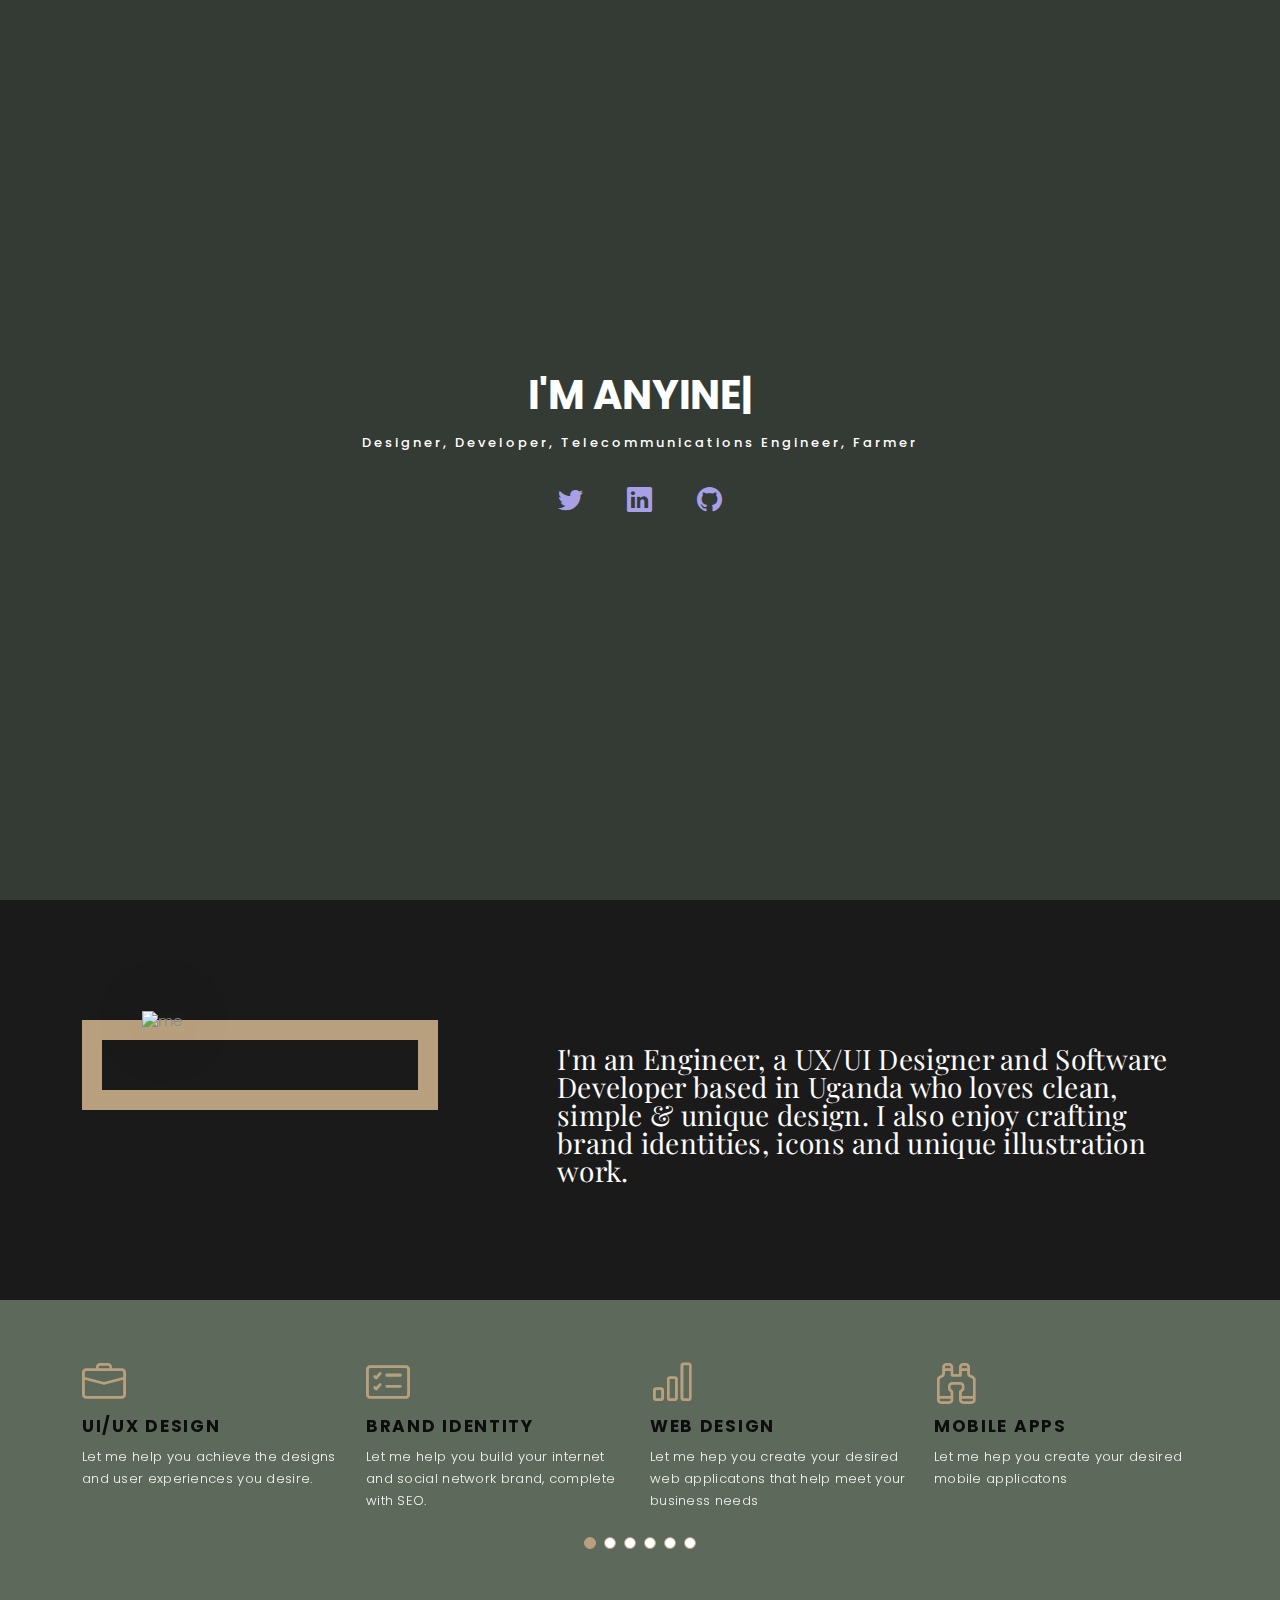
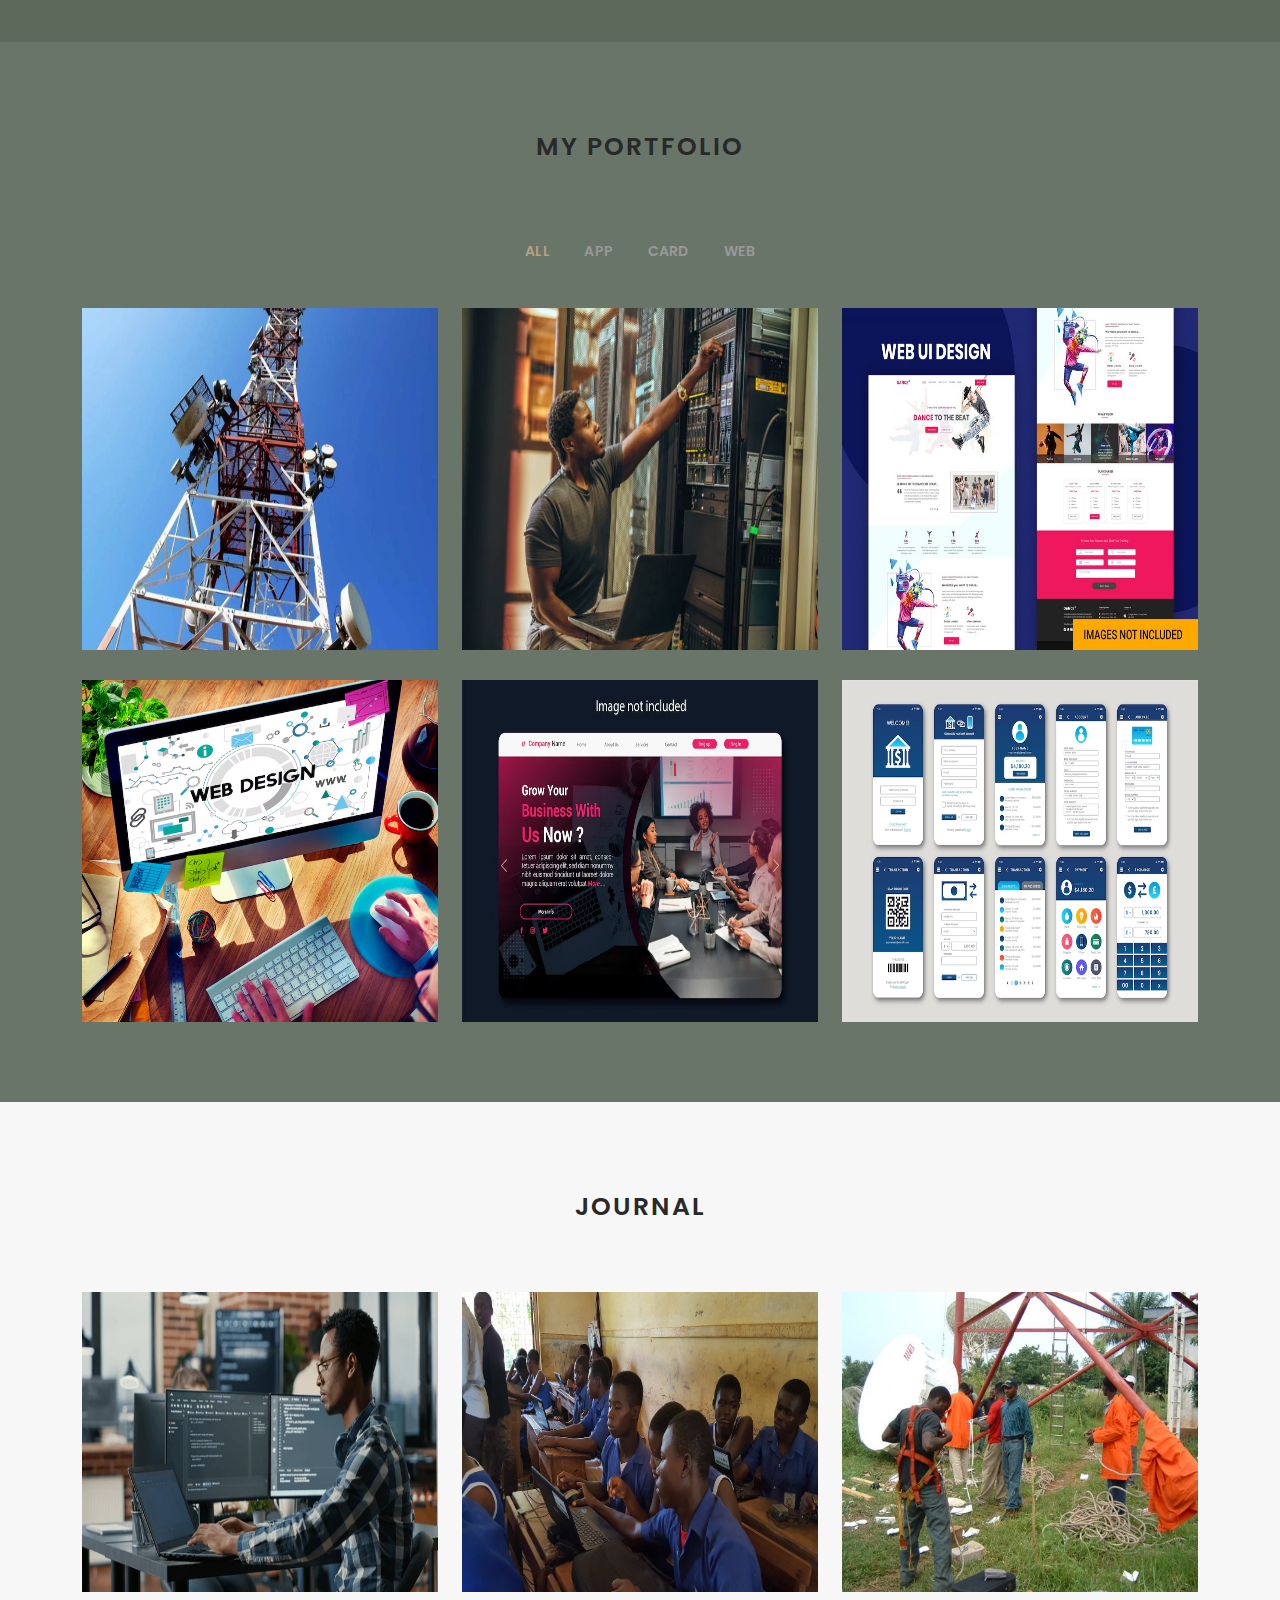
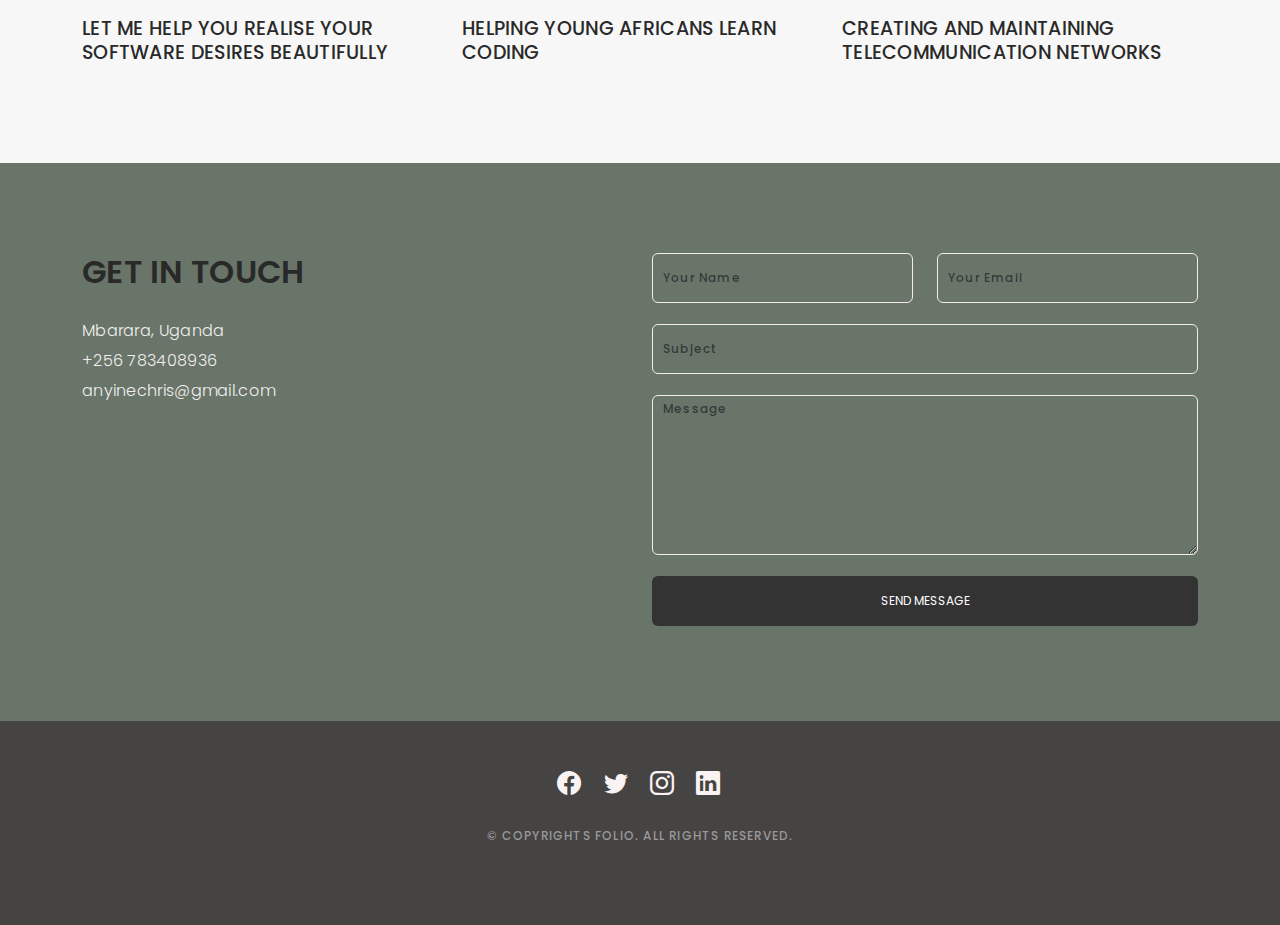
==== index.html @ 9eefcedf "first commit" ====
<!DOCTYPE html>
<html lang="en">

<head>
  <meta charset="utf-8" />
  <meta content="width=device-width, initial-scale=1.0" name="viewport" />

  <title>Folio Bootstrap Template - Index</title>
  <meta content="" name="description" />
  <meta content="" name="keywords" />

  <!-- Favicons -->
  <link href="assets/img/favicon.png" rel="icon" />
  <link href="assets/img/apple-touch-icon.png" rel="apple-touch-icon" />

  <!-- Google Fonts -->
  <link
    href="https://fonts.googleapis.com/css?family=Poppins:300,300i,400,400i,500,500i,600,600i,700,700i|Playfair+Display:400,400i,500,500i,600,600i,700,700i,900,900i"
    rel="stylesheet" />

  <!-- Vendor CSS Files -->
  <link href="assets/vendor/bootstrap/css/bootstrap.min.css" rel="stylesheet" />
  <link href="assets/vendor/bootstrap-icons/bootstrap-icons.css" rel="stylesheet" />
  <link href="assets/vendor/boxicons/css/boxicons.min.css" rel="stylesheet" />
  <link href="assets/vendor/glightbox/css/glightbox.min.css" rel="stylesheet" />
  <link href="assets/vendor/swiper/swiper-bundle.min.css" rel="stylesheet" />

  <!-- Template Main CSS File -->
  <link href="assets/css/style.css" rel="stylesheet" />
  <script type="text/javascript" src="https://cdn.emailjs.com/dist/email.min.js"></script>
  <script type="text/javascript">
    (function () {
      emailjs.init("izf1hJiJ1S7By1inP"); // Replace with your EmailJS user ID
    })();
  </script>
</head>

<body>
  <!-- ======= Header ======= -->
  <header id="header" class="fixed-top">
    <div class="container d-flex align-items-center justify-content-between">
      <a href="index.html" class="logo"><img src="assets/img/Capture.JPG" alt="" class="img-fluid" /></a>
      <!-- Uncomment below if you prefer to use an text logo -->
      <!-- <h1 class="logo"><a href="index.html">Folio</a></h1> -->

      <nav id="navbar" class="navbar">
        <ul>
          <li><a class="nav-link scrollto active" href="#hero">Home</a></li>
          <li><a class="nav-link scrollto" href="#about">About</a></li>
          <li>
            <a class="nav-link scrollto" href="#portfolio">Portfolio</a>
          </li>
          <li><a class="nav-link scrollto" href="#journal">Blog</a></li>
          <li><a class="nav-link scrollto" href="#contact">Contact</a></li>
        </ul>
        <i class="bi bi-list mobile-nav-toggle"></i>
      </nav>
      <!-- .navbar -->
    </div>
  </header>
  <!-- End Header -->

  <!-- ======= Hero Section ======= -->
  <div id="hero" class="home">
    <div class="container">
      <div class="hero-content">
        <h1>
          I'm
          <span class="typed"
            data-typed-items="Anyine Christopher, A Developer, A Telecommunications Engineer, A Designer, A Farmer"></span>
        </h1>
        <p>Designer, Developer, Telecommunications Engineer, Farmer</p>
        <ul class="list-unstyled list-social">
          <li>
            <a href="https://x.com/chrisakt"><i class="bi bi-twitter"></i></a>
          </li>
          <li>
            <a href="#"><i class="bi bi-linkedin"></i></a>
          </li>
          <li>
            <a href="https://github.com/ByteSapien14"><i class="bi bi-github"></i></a>
          </li>
        </ul>
      </div>
    </div>
  </div>
  <!-- End Hero -->

  <main id="main">
    <!-- ======= About Section ======= -->
    <div id="about" class="paddsection">
      <div class="container">
        <div class="row justify-content-between">
          <div class="col-lg-4">
            <div class="div-img-bg">
              <div class="about-img">
                <img src="assets/img/IMG_3220.JPG" class="img-responsive" alt="me" />
              </div>
            </div>
          </div>

          <div class="col-lg-7">
            <div class="about-descr">
              <p class="p-heading">
                I'm an Engineer, a UX/UI Designer and Software Developer based
                in Uganda who loves clean, simple & unique design. I also
                enjoy crafting brand identities, icons and unique illustration
                work.
              </p>
            </div>
          </div>
        </div>
      </div>
    </div>
    <!-- End About Section -->

    <!-- ======= Services Section ======= -->
    <div id="services">
      <div class="container">
        <div class="services-slider swiper" data-aos="fade-up" data-aos-delay="100">
          <div class="swiper-wrapper">
            <div class="swiper-slide">
              <div class="services-block">
                <i class="bi bi-briefcase"></i>
                <span>UI/UX DESIGN</span>
                <p class="separator">
                  Let me help you achieve the designs and
                  user experiences you desire.
                </p>
              </div>
            </div>
            <!-- End testimonial item -->

            <div class="swiper-slide">
              <div class="services-block">
                <i class="bi bi-card-checklist"></i>
                <span>BRAND IDENTITY</span>
                <p class="separator">
                  Let me help you build your internet and social
                  network brand, complete with SEO.
                </p>
              </div>
            </div>
            <!-- End testimonial item -->

            <div class="swiper-slide">
              <div class="services-block">
                <i class="bi bi-bar-chart"></i>
                <span>WEB DESIGN</span>
                <p class="separator">
                  Let me hep you create your desired web
                  applicatons that help meet your business needs
                </p>
              </div>
            </div>
            <!-- End testimonial item -->

            <div class="swiper-slide">
              <div class="services-block">
                <i class="bi bi-binoculars"></i>
                <span>MOBILE APPS</span>
                <p class="separator">
                  Let me hep you create your desired mobile
                  applicatons
                </p>
              </div>
            </div>
            <!-- End testimonial item -->

            <div class="swiper-slide">
              <div class="services-block">
                <i class="bi bi-brightness-high"></i>
                <span>DATA ANALYTICS</span>
                <p class="separator">
                  Hire me for your data analysis problems.
                </p>
              </div>
            </div>
            <!-- End testimonial item -->

            <div class="swiper-slide">
              <div class="services-block">
                <i class="bi bi-calendar4-week"></i>
                <span>TELECOMMUNICATIONS ENGINEERING</span>
                <p class="separator">
                  Hire me to aid you in meeting your tele-network needs.
                </p>
              </div>
            </div>
            <!-- End testimonial item -->
          </div>
          <div class="swiper-pagination"></div>
        </div>
      </div>
    </div>
    <!-- End Services Section -->

    <!-- ======= Portfolio Section ======= -->
    <div id="portfolio" class="paddsection">
      <div class="container">
        <div class="section-title text-center">
          <h2>My Portfolio</h2>
        </div>
      </div>

      <div class="container">
        <div class="row">
          <div class="col-lg-12 d-flex justify-content-center">
            <ul id="portfolio-flters">
              <li data-filter="*" class="filter-active">All</li>
              <li data-filter=".filter-app">App</li>
              <li data-filter=".filter-card">Card</li>
              <li data-filter=".filter-web">Web</li>
            </ul>
          </div>
        </div>

        <div class="row portfolio-container">
          <div class="col-lg-4 col-md-6 portfolio-item filter-app">
            <img
              src="assets/img/portfolio/Airtel-Africa-to-sell-1424-Towers-to-Helios-for-119-million-News-Central-TV_-1160x680_1600x900.webp"
              class="img-fluid" alt="" />
            <div class="portfolio-info">
              <h4>Telenetworks</h4>
              <p>Communication</p>
              <a href="assets/img/portfolio/Airtel-Africa-to-sell-1424-Towers-to-Helios-for-119-million-News-Central-TV_-1160x680_1600x900.webp" data-gallery="portfolioGallery"
                class="portfolio-lightbox preview-link" title="Telecom Mast"><i class="bx bx-plus"></i></a>
              <a href="portfolio-details.html" class="details-link" title="More Details"><i class="bx bx-link"></i></a>
            </div>
          </div>

          <div class="col-lg-4 col-md-6 portfolio-item filter-web">
            <img src="assets/img/portfolio/istockphoto-950514452-612x612.jpg" class="img-fluid" alt="" />
            <div class="portfolio-info">
              <h4>Networking</h4>
              <p>Connections</p>
              <a href="assets/img/portfolio/istockphoto-950514452-612x612.jpg" data-gallery="portfolioGallery"
                class="portfolio-lightbox preview-link" title="Networks"><i class="bx bx-plus"></i></a>
              <a href="portfolio-details.html" class="details-link" title="More Details"><i class="bx bx-link"></i></a>
            </div>
          </div>

          <div class="col-lg-4 col-md-6 portfolio-item filter-app">
            <img src="assets/img/portfolio/web-ui-design_266659-8.jpg" class="img-fluid" alt="" />
            <div class="portfolio-info">
              <h4>App 2</h4>
              <p>App</p>
              <a href="assets/img/portfolio/web-ui-design_266659-8.jpg" data-gallery="portfolioGallery"
                class="portfolio-lightbox preview-link" title="App 2"><i class="bx bx-plus"></i></a>
              <a href="https://github.com/ByteSapien14/Rental-House-Web-Application.git" class="details-link" title="More Details"><i class="bx bx-link"></i></a>
            </div>
          </div>

          <div class="col-lg-4 col-md-6 portfolio-item filter-card">
            <img src="assets/img/portfolio/web-design-technology-browsing-programming-concept_53876-163260.avif" class="img-fluid" alt="" />
            <div class="portfolio-info">
              <h4>Card 2</h4>
              <p>Card</p>
              <a href="assets/img/portfolio/web-design-technology-browsing-programming-concept_53876-163260.avif" data-gallery="portfolioGallery"
                class="portfolio-lightbox preview-link" title="Card 2"><i class="bx bx-plus"></i></a>
              <a href="portfolio-details.html" class="details-link" title="More Details"><i class="bx bx-link"></i></a>
            </div>
          </div>

          <div class="col-lg-4 col-md-6 portfolio-item filter-web">
            <img src="assets/img/portfolio/business-landing-page-template-design_622997-244.avif" class="img-fluid" alt="" />
            <div class="portfolio-info">
              <h4>Web 2</h4>
              <p>Web</p>
              <a href="assets/img/portfolio/business-landing-page-template-design_622997-244.avif" data-gallery="portfolioGallery"
                class="portfolio-lightbox preview-link" title="Web 2"><i class="bx bx-plus"></i></a>
              <a href="portfolio-details.html" class="details-link" title="More Details"><i class="bx bx-link"></i></a>
            </div>
          </div>

          <div class="col-lg-4 col-md-6 portfolio-item filter-app">
            <img src="assets/img/portfolio/banking-app-interface_23-2148604464.avif" class="img-fluid" alt="" />
            <div class="portfolio-info">
              <h4>App 3</h4>
              <p>App</p>
              <a href="assets/img/portfolio/banking-app-interface_23-2148604464.avif" data-gallery="portfolioGallery"
                class="portfolio-lightbox preview-link" title="App 3"><i class="bx bx-plus"></i></a>
              <a href="portfolio-details.html" class="details-link" title="More Details"><i class="bx bx-link"></i></a>
            </div>
          </div>
        </div>
      </div>
    </div>
    <!-- End Portfolio Section -->

    <!-- ======= Journal Section ======= -->
    <div id="journal" class="text-left paddsection">
      <div class="container">
        <div class="section-title text-center">
          <h2>journal</h2>
        </div>
      </div>

      <div class="container">
        <div class="journal-block">
          <div class="row">
            <div class="col-lg-4 col-md-6">
              <div class="journal-info">
                <a href="blog-single.html"><img
                    src="assets/img/portrait-african-american-developer-using-600nw-2108122673.webp"
                    class="img-responsive" alt="img" width="450px" height="300px" /></a>

                <div class="journal-txt">
                  <h4>
                    <a href="blog-single.html">LET ME HELP YOU REALISE YOUR SOFTWARE DESIRES
                      BEAUTIFULLY</a>
                  </h4>
                </div>
              </div>
            </div>

            <div class="col-lg-4 col-md-6">
              <div class="journal-info">
                <a href="blog-single.html"><img src="assets/img/portfolio/Coding-in-Africa.jpg" class="img-responsive"
                    alt="img" width="450px" height="300px" /></a>

                <div class="journal-txt">
                  <h4>
                    <a href="blog-single.html">HELPING YOUNG AFRICANS LEARN CODING</a>
                  </h4>
                </div>
              </div>
            </div>

            <div class="col-lg-4 col-md-6">
              <div class="journal-info">
                <a href="blog-single.html"><img src="assets/img/portfolio/DSCF0023.jpg" class="img-responsive" alt="img"
                    width="450px" height="300px" /></a>

                <div class="journal-txt">
                  <h4>
                    <a href="blog-single.html">CREATING AND MAINTAINING TELECOMMUNICATION NETWORKS</a>
                  </h4>
                </div>
              </div>
            </div>
          </div>
        </div>
      </div>
    </div>
    <!-- End Journal Section -->

    <!-- ======= Contact Section ======= -->
    <div id="contact" class="paddsection">
      <div class="container">
        <div class="contact-block1">
          <div class="row">
            <div class="col-lg-6">
              <div class="contact-contact">
                <h2 class="mb-30">GET IN TOUCH</h2>

                <ul class="contact-details">
                  <li><span>Mbarara, Uganda</span></li>
                  <li><span>+256 783408936</span></li>
                  <li><span>anyinechris@gmail.com</span></li>
                </ul>
              </div>
            </div>

            <div class="col-lg-6">
              <form id="contact-form" role="form" class="php-email-form" action="http://127.0.0.1:5500/post" method="POST">
                <div class="row gy-3">
                  <div class="col-lg-6">
                    <div class="form-group contact-block1">
                      <input type="text" name="name" class="form-control" id="name" placeholder="Your Name" required />
                    </div>
                  </div>

                  <div class="col-lg-6">
                    <div class="form-group">
                      <input type="email" class="form-control" name="email" id="email" placeholder="Your Email"
                        required />
                    </div>
                  </div>

                  <div class="col-lg-12">
                    <div class="form-group">
                      <input type="text" class="form-control" name="subject" id="subject" placeholder="Subject"
                        required />
                    </div>
                  </div>

                  <div class="col-lg-12">
                    <div class="form-group">
                      <textarea class="form-control" name="message" placeholder="Message" required></textarea>
                    </div>
                  </div>

                  <div class="col-lg-12">
                    <div class="loading">Loading</div>
                    <div class="error-message"></div>
                    <div class="sent-message">Your message has been sent. Thank you!</div>
                  </div>

                  <div class="mt-0">
                    <input type="submit" class="btn btn-defeault btn-send" value="Send message" />
                  </div>
                </div>
              </form>
            </div>
          </div>
        </div>
      </div>
    </div>
    <!-- End Contact Section -->
  </main>
  <!-- End #main -->

  <!-- ======= Footer ======= -->
  <div id="footer" class="text-center">
    <div class="container">
      <div class="socials-media text-center">
        <ul class="list-unstyled">
          <li>
            <a href="#"><i class="bi bi-facebook"></i></a>
          </li>
          <li>
            <a href="#"><i class="bi bi-twitter"></i></a>
          </li>
          <li>
            <a href="#"><i class="bi bi-instagram"></i></a>
          </li>
          <li>
            <a href="#"><i class="bi bi-linkedin"></i></a>
          </li>
        </ul>
      </div>

      <p>&copy; Copyrights Folio. All rights reserved.</p>
    </div>
  </div>
  <!-- End Footer -->

  <a href="#" class="back-to-top d-flex align-items-center justify-content-center"><i
      class="bi bi-arrow-up-short"></i></a>

  <!-- Vendor JS Files -->
  <script src="assets/vendor/bootstrap/js/bootstrap.bundle.min.js"></script>
  <script src="assets/vendor/glightbox/js/glightbox.min.js"></script>
  <script src="assets/vendor/isotope-layout/isotope.pkgd.min.js"></script>
  <script src="assets/vendor/swiper/swiper-bundle.min.js"></script>
  <script src="assets/vendor/typed.js/typed.umd.js"></script>
  <script src="assets/vendor/php-email-form/validate.js"></script>

  <!-- Template Main JS File -->
  <script src="assets/js/main.js"></script>
  <script type="text/javascript">
    document.getElementById('contact-form').addEventListener('submit', function (event) {
      event.preventDefault(); // Prevent the default form submission

      // Show loading message
      document.querySelector('.loading').style.display = 'block';
      document.querySelector('.error-message').style.display = 'none';
      document.querySelector('.sent-message').style.display = 'none';

      // Collect form data
      const name = event.target.name.value;
      const email = event.target.email.value;
      const subject = event.target.subject.value;
      const message = event.target.message.value;

      // Prepare the email parameters
      const templateParams = {
        from_name: name,
        from_email: email,
        subject: subject,
        message: message
      };

      // Send the email using EmailJS
      emailjs.send('service_k8d8957', 'template_9xnxjou', templateParams)
        .then(function (response) {
          console.log('SUCCESS!', response.status, response.text);
          document.querySelector('.loading').style.display = 'none';
          document.querySelector('.sent-message').style.display = 'block';
          event.target.reset(); // Reset form fields
        }, function (error) {
          console.log('FAILED...', error);
          document.querySelector('.loading').style.display = 'none';
          document.querySelector('.error-message').style.display = 'block';
          document.querySelector('.error-message').innerText = 'Failed to send email. Please try again later.';
        });
    });
  </script>
</body>

</html>
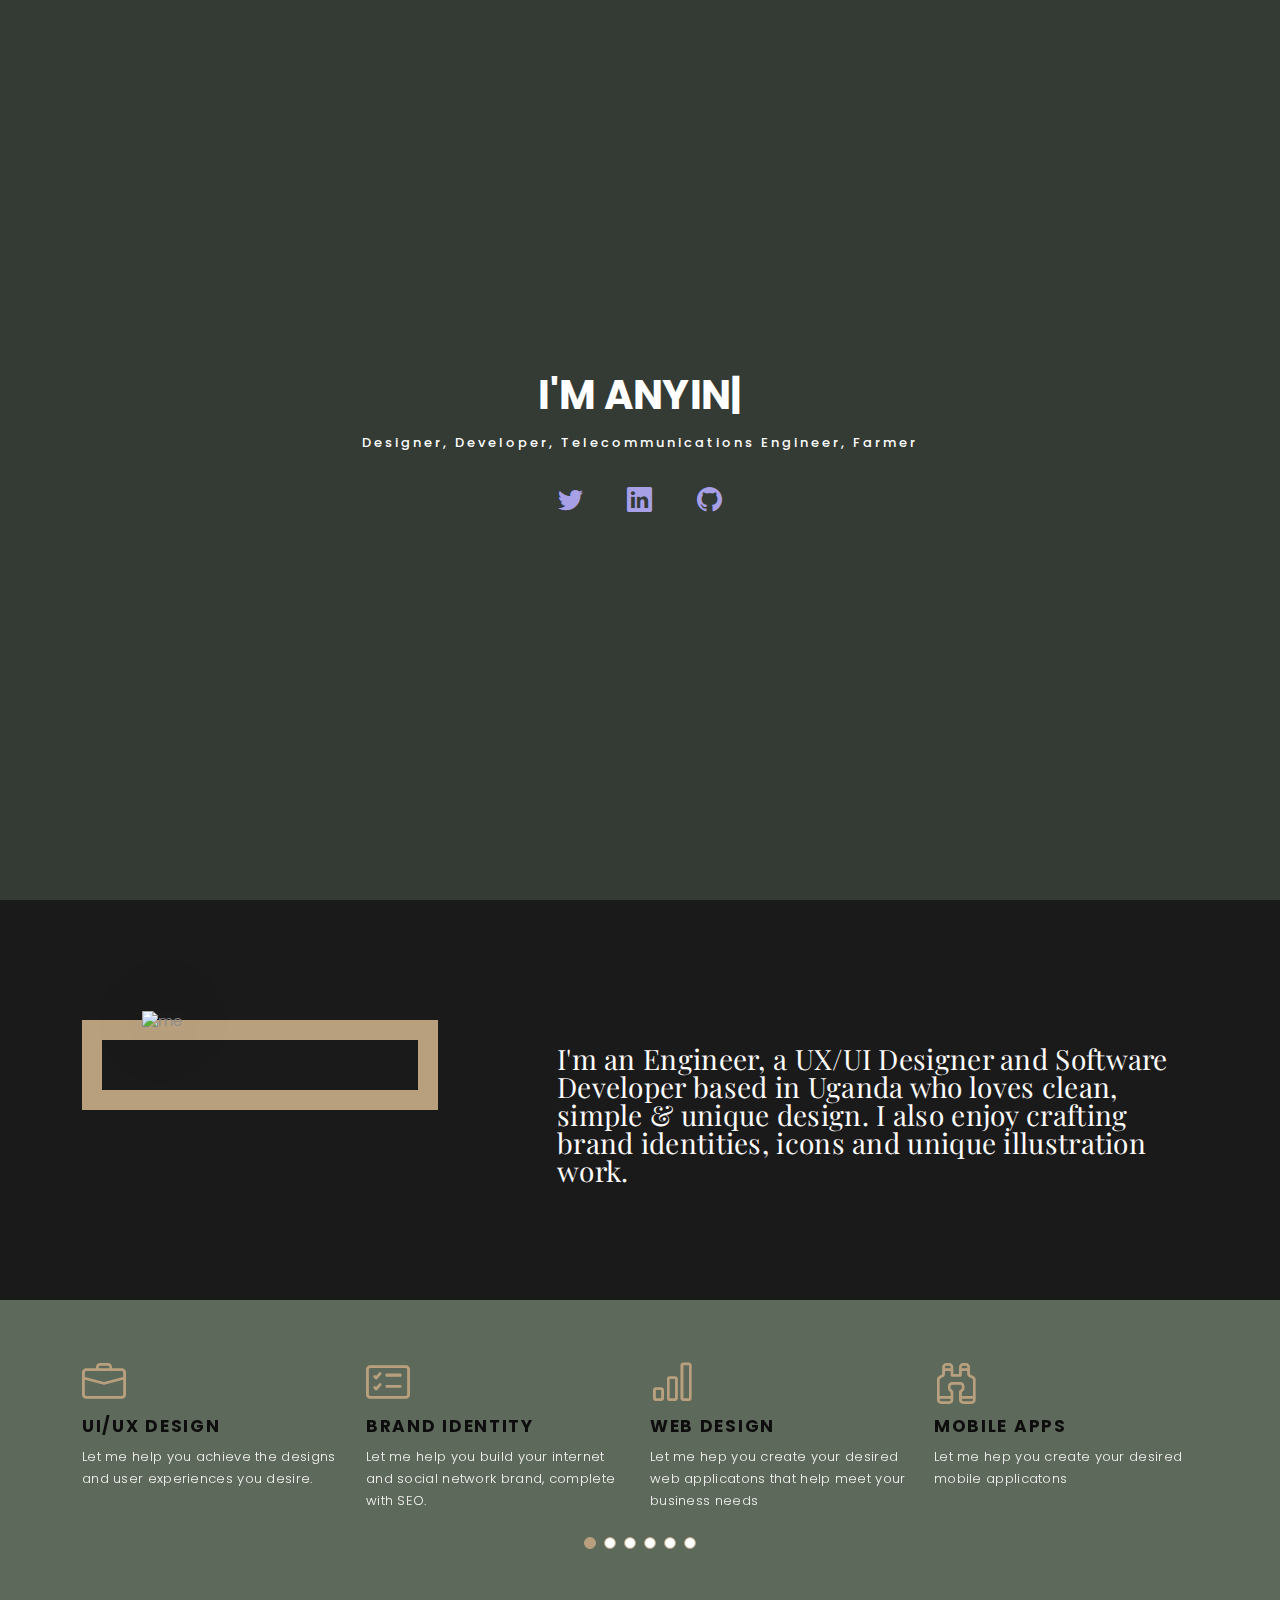
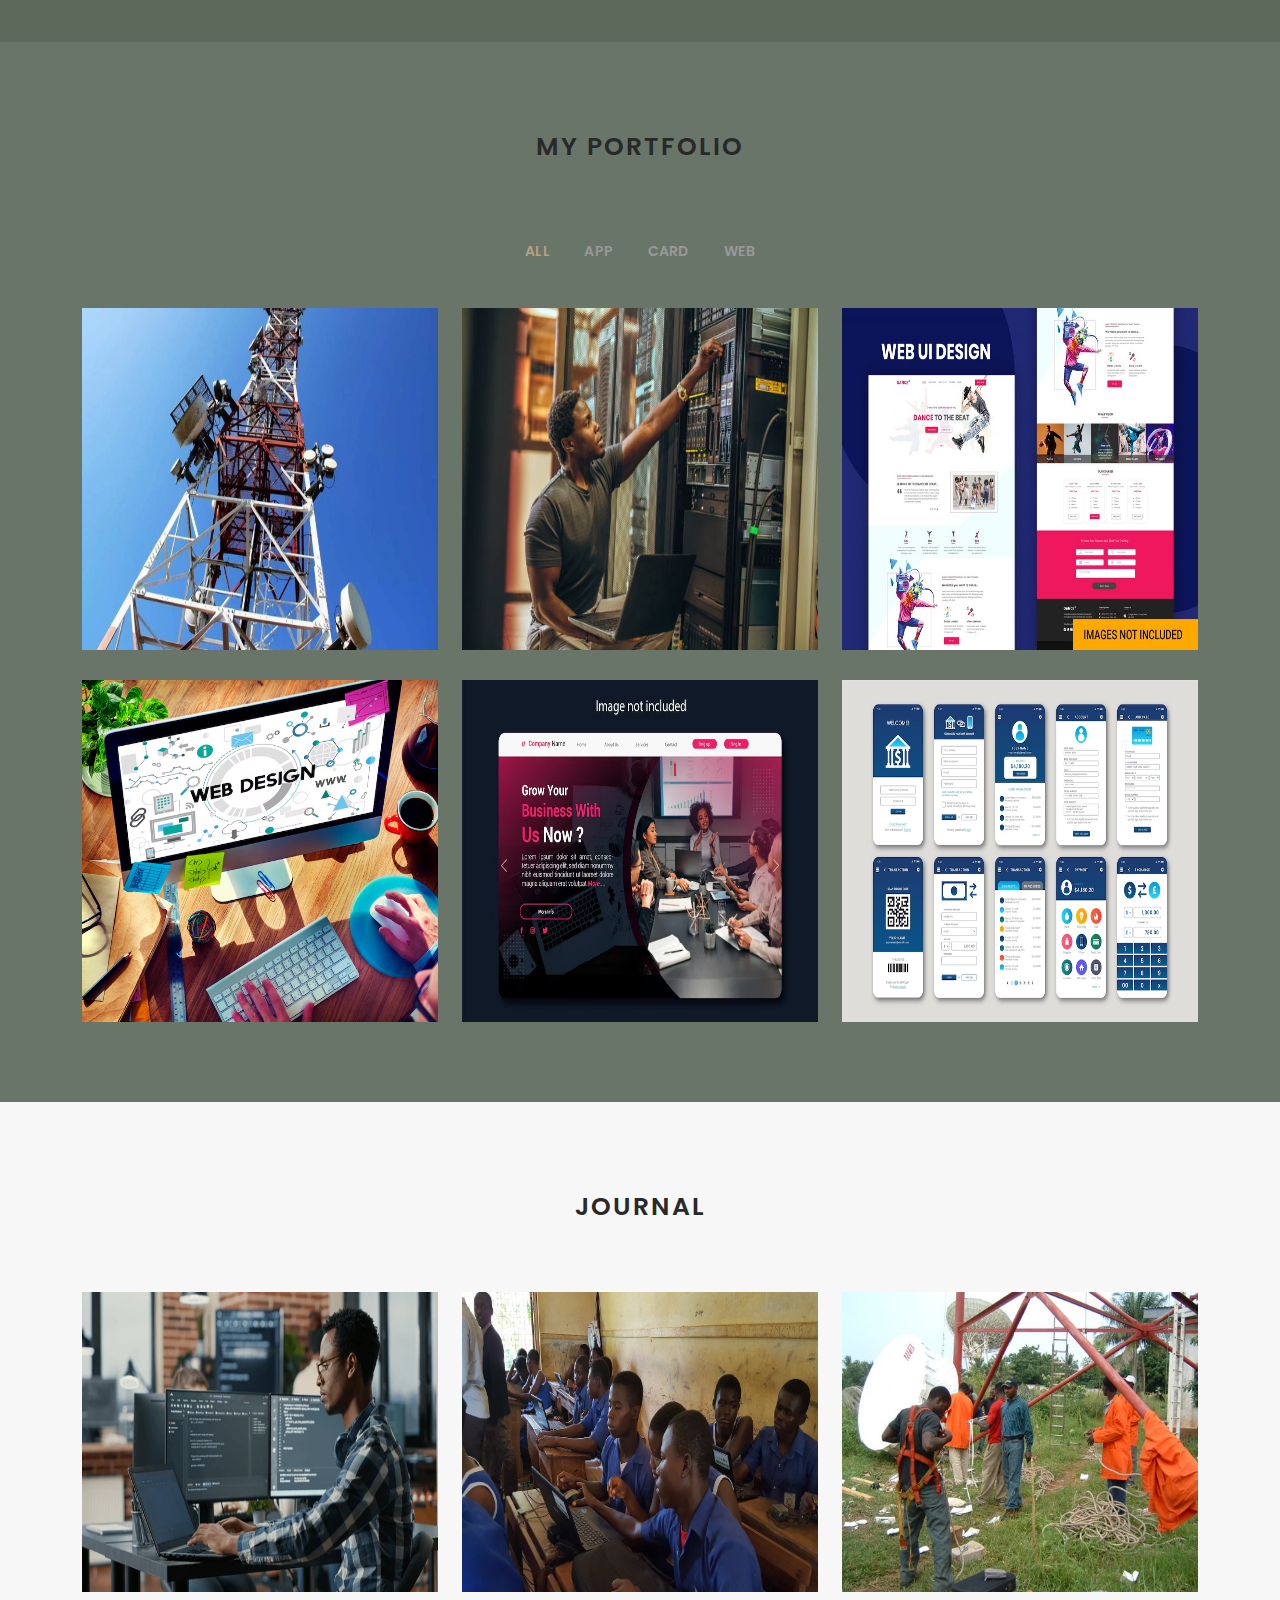
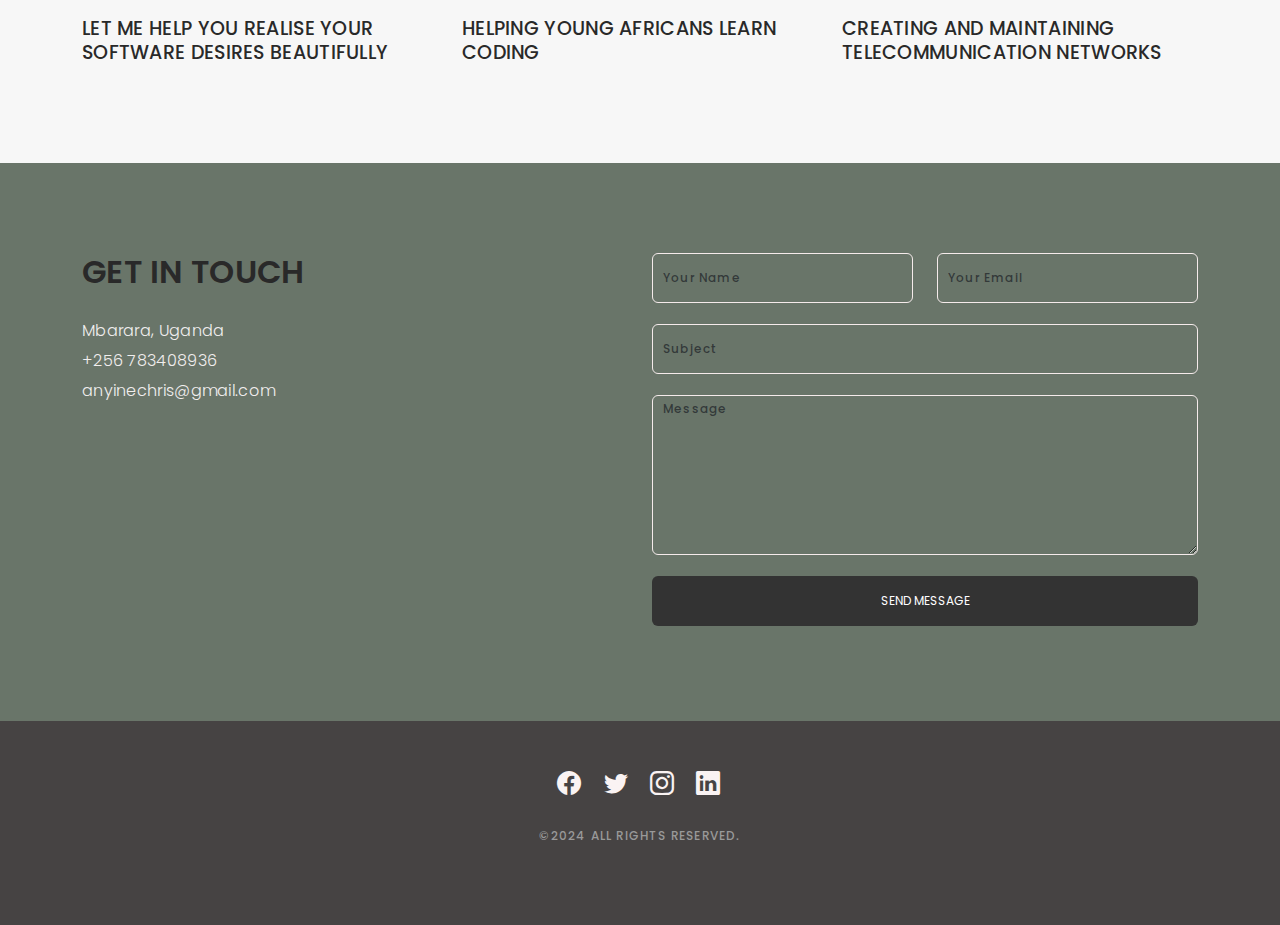
==== commit f3e0c2ad: "another commit" ====
--- a/index.html
+++ b/index.html
@@ -4,44 +4,39 @@
 <head>
   <meta charset="utf-8" />
   <meta content="width=device-width, initial-scale=1.0" name="viewport" />
-
-  <title>Folio Bootstrap Template - Index</title>
-  <meta content="" name="description" />
-  <meta content="" name="keywords" />
-
-  <!-- Favicons -->
+  <meta name="description" content="Anyine Christopher - Developer, Telecommunications Engineer, Designer, Farmer">
+  <meta name="keywords" content="Developer, Engineer, Uganda, Telecommunications, UX/UI Design, Software Development">
+  <meta name="author" content="Anyine Christopher">
+
+  <title>Anyine Christopher</title>
+
   <link href="assets/img/favicon.png" rel="icon" />
   <link href="assets/img/apple-touch-icon.png" rel="apple-touch-icon" />
 
-  <!-- Google Fonts -->
   <link
     href="https://fonts.googleapis.com/css?family=Poppins:300,300i,400,400i,500,500i,600,600i,700,700i|Playfair+Display:400,400i,500,500i,600,600i,700,700i,900,900i"
     rel="stylesheet" />
 
-  <!-- Vendor CSS Files -->
   <link href="assets/vendor/bootstrap/css/bootstrap.min.css" rel="stylesheet" />
   <link href="assets/vendor/bootstrap-icons/bootstrap-icons.css" rel="stylesheet" />
   <link href="assets/vendor/boxicons/css/boxicons.min.css" rel="stylesheet" />
   <link href="assets/vendor/glightbox/css/glightbox.min.css" rel="stylesheet" />
   <link href="assets/vendor/swiper/swiper-bundle.min.css" rel="stylesheet" />
 
-  <!-- Template Main CSS File -->
   <link href="assets/css/style.css" rel="stylesheet" />
   <script type="text/javascript" src="https://cdn.emailjs.com/dist/email.min.js"></script>
   <script type="text/javascript">
     (function () {
-      emailjs.init("izf1hJiJ1S7By1inP"); // Replace with your EmailJS user ID
+      emailjs.init("izf1hJiJ1S7By1inP");
     })();
   </script>
 </head>
 
 <body>
-  <!-- ======= Header ======= -->
   <header id="header" class="fixed-top">
     <div class="container d-flex align-items-center justify-content-between">
-      <a href="index.html" class="logo"><img src="assets/img/Capture.JPG" alt="" class="img-fluid" /></a>
-      <!-- Uncomment below if you prefer to use an text logo -->
-      <!-- <h1 class="logo"><a href="index.html">Folio</a></h1> -->
+      <a href="index.html" class="logo"><img src="assets/img/Capture.JPG"
+          alt="Anyine Christopher - Engineer, UX/UI Designer" class="img-fluid" /></a>
 
       <nav id="navbar" class="navbar">
         <ul>
@@ -55,12 +50,9 @@
         </ul>
         <i class="bi bi-list mobile-nav-toggle"></i>
       </nav>
-      <!-- .navbar -->
     </div>
   </header>
-  <!-- End Header -->
-
-  <!-- ======= Hero Section ======= -->
+
   <div id="hero" class="home">
     <div class="container">
       <div class="hero-content">
@@ -75,7 +67,7 @@
             <a href="https://x.com/chrisakt"><i class="bi bi-twitter"></i></a>
           </li>
           <li>
-            <a href="#"><i class="bi bi-linkedin"></i></a>
+            <a href="https://www.linkedin.com/in/anyine-chris-82b150155/"><i class="bi bi-linkedin"></i></a>
           </li>
           <li>
             <a href="https://github.com/ByteSapien14"><i class="bi bi-github"></i></a>
@@ -84,17 +76,15 @@
       </div>
     </div>
   </div>
-  <!-- End Hero -->
 
   <main id="main">
-    <!-- ======= About Section ======= -->
     <div id="about" class="paddsection">
       <div class="container">
         <div class="row justify-content-between">
           <div class="col-lg-4">
             <div class="div-img-bg">
               <div class="about-img">
-                <img src="assets/img/IMG_3220.JPG" class="img-responsive" alt="me" />
+                <img src="assets/img/IMG_3220.JPG" class="img-responsive" alt="me" loading="lazy"/>
               </div>
             </div>
           </div>
@@ -112,9 +102,7 @@
         </div>
       </div>
     </div>
-    <!-- End About Section -->
-
-    <!-- ======= Services Section ======= -->
+
     <div id="services">
       <div class="container">
         <div class="services-slider swiper" data-aos="fade-up" data-aos-delay="100">
@@ -129,7 +117,6 @@
                 </p>
               </div>
             </div>
-            <!-- End testimonial item -->
 
             <div class="swiper-slide">
               <div class="services-block">
@@ -141,7 +128,6 @@
                 </p>
               </div>
             </div>
-            <!-- End testimonial item -->
 
             <div class="swiper-slide">
               <div class="services-block">
@@ -153,7 +139,6 @@
                 </p>
               </div>
             </div>
-            <!-- End testimonial item -->
 
             <div class="swiper-slide">
               <div class="services-block">
@@ -165,7 +150,6 @@
                 </p>
               </div>
             </div>
-            <!-- End testimonial item -->
 
             <div class="swiper-slide">
               <div class="services-block">
@@ -176,7 +160,6 @@
                 </p>
               </div>
             </div>
-            <!-- End testimonial item -->
 
             <div class="swiper-slide">
               <div class="services-block">
@@ -187,15 +170,12 @@
                 </p>
               </div>
             </div>
-            <!-- End testimonial item -->
           </div>
           <div class="swiper-pagination"></div>
         </div>
       </div>
     </div>
-    <!-- End Services Section -->
-
-    <!-- ======= Portfolio Section ======= -->
+
     <div id="portfolio" class="paddsection">
       <div class="container">
         <div class="section-title text-center">
@@ -223,8 +203,9 @@
             <div class="portfolio-info">
               <h4>Telenetworks</h4>
               <p>Communication</p>
-              <a href="assets/img/portfolio/Airtel-Africa-to-sell-1424-Towers-to-Helios-for-119-million-News-Central-TV_-1160x680_1600x900.webp" data-gallery="portfolioGallery"
-                class="portfolio-lightbox preview-link" title="Telecom Mast"><i class="bx bx-plus"></i></a>
+              <a href="assets/img/portfolio/Airtel-Africa-to-sell-1424-Towers-to-Helios-for-119-million-News-Central-TV_-1160x680_1600x900.webp"
+                data-gallery="portfolioGallery" class="portfolio-lightbox preview-link" title="Telecom Mast"><i
+                  class="bx bx-plus"></i></a>
               <a href="portfolio-details.html" class="details-link" title="More Details"><i class="bx bx-link"></i></a>
             </div>
           </div>
@@ -243,32 +224,37 @@
           <div class="col-lg-4 col-md-6 portfolio-item filter-app">
             <img src="assets/img/portfolio/web-ui-design_266659-8.jpg" class="img-fluid" alt="" />
             <div class="portfolio-info">
-              <h4>App 2</h4>
-              <p>App</p>
+              <h4>Web Application</h4>
+              <p>Website</p>
               <a href="assets/img/portfolio/web-ui-design_266659-8.jpg" data-gallery="portfolioGallery"
                 class="portfolio-lightbox preview-link" title="App 2"><i class="bx bx-plus"></i></a>
-              <a href="https://github.com/ByteSapien14/Rental-House-Web-Application.git" class="details-link" title="More Details"><i class="bx bx-link"></i></a>
+              <a href="https://github.com/ByteSapien14/Rental-House-Web-Application.git" class="details-link"
+                title="More Details"><i class="bx bx-link"></i></a>
             </div>
           </div>
 
           <div class="col-lg-4 col-md-6 portfolio-item filter-card">
-            <img src="assets/img/portfolio/web-design-technology-browsing-programming-concept_53876-163260.avif" class="img-fluid" alt="" />
-            <div class="portfolio-info">
-              <h4>Card 2</h4>
+            <img src="assets/img/portfolio/web-design-technology-browsing-programming-concept_53876-163260.avif"
+              class="img-fluid" alt="" />
+            <div class="portfolio-info">
+              <h4>UI/UX Design</h4>
               <p>Card</p>
-              <a href="assets/img/portfolio/web-design-technology-browsing-programming-concept_53876-163260.avif" data-gallery="portfolioGallery"
-                class="portfolio-lightbox preview-link" title="Card 2"><i class="bx bx-plus"></i></a>
-              <a href="portfolio-details.html" class="details-link" title="More Details"><i class="bx bx-link"></i></a>
+              <a href="assets/img/portfolio/web-design-technology-browsing-programming-concept_53876-163260.avif"
+                data-gallery="portfolioGallery" class="portfolio-lightbox preview-link" title="Card 2"><i
+                  class="bx bx-plus"></i></a>
+              <a href="https://bytesapien14.github.io/House-Rental-Management-Php/" class="details-link" title="More Details"><i class="bx bx-link"></i></a>
             </div>
           </div>
 
           <div class="col-lg-4 col-md-6 portfolio-item filter-web">
-            <img src="assets/img/portfolio/business-landing-page-template-design_622997-244.avif" class="img-fluid" alt="" />
-            <div class="portfolio-info">
-              <h4>Web 2</h4>
-              <p>Web</p>
-              <a href="assets/img/portfolio/business-landing-page-template-design_622997-244.avif" data-gallery="portfolioGallery"
-                class="portfolio-lightbox preview-link" title="Web 2"><i class="bx bx-plus"></i></a>
+            <img src="assets/img/portfolio/business-landing-page-template-design_622997-244.avif" class="img-fluid"
+              alt="" />
+            <div class="portfolio-info">
+              <h4>Graphics Design</h4>
+              <p>Graphics</p>
+              <a href="assets/img/portfolio/business-landing-page-template-design_622997-244.avif"
+                data-gallery="portfolioGallery" class="portfolio-lightbox preview-link" title="Web 2"><i
+                  class="bx bx-plus"></i></a>
               <a href="portfolio-details.html" class="details-link" title="More Details"><i class="bx bx-link"></i></a>
             </div>
           </div>
@@ -276,8 +262,8 @@
           <div class="col-lg-4 col-md-6 portfolio-item filter-app">
             <img src="assets/img/portfolio/banking-app-interface_23-2148604464.avif" class="img-fluid" alt="" />
             <div class="portfolio-info">
-              <h4>App 3</h4>
-              <p>App</p>
+              <h4>Mobile Application</h4>
+              <p>Mobile App</p>
               <a href="assets/img/portfolio/banking-app-interface_23-2148604464.avif" data-gallery="portfolioGallery"
                 class="portfolio-lightbox preview-link" title="App 3"><i class="bx bx-plus"></i></a>
               <a href="portfolio-details.html" class="details-link" title="More Details"><i class="bx bx-link"></i></a>
@@ -286,9 +272,7 @@
         </div>
       </div>
     </div>
-    <!-- End Portfolio Section -->
-
-    <!-- ======= Journal Section ======= -->
+
     <div id="journal" class="text-left paddsection">
       <div class="container">
         <div class="section-title text-center">
@@ -343,9 +327,7 @@
         </div>
       </div>
     </div>
-    <!-- End Journal Section -->
-
-    <!-- ======= Contact Section ======= -->
+
     <div id="contact" class="paddsection">
       <div class="container">
         <div class="contact-block1">
@@ -363,7 +345,8 @@
             </div>
 
             <div class="col-lg-6">
-              <form id="contact-form" role="form" class="php-email-form" action="http://127.0.0.1:5500/post" method="POST">
+              <form id="contact-form" role="form" class="php-email-form" action="http://127.0.0.1:5500/post"
+                method="POST">
                 <div class="row gy-3">
                   <div class="col-lg-6">
                     <div class="form-group contact-block1">
@@ -407,39 +390,34 @@
         </div>
       </div>
     </div>
-    <!-- End Contact Section -->
   </main>
-  <!-- End #main -->
-
-  <!-- ======= Footer ======= -->
+
   <div id="footer" class="text-center">
     <div class="container">
       <div class="socials-media text-center">
         <ul class="list-unstyled">
           <li>
-            <a href="#"><i class="bi bi-facebook"></i></a>
-          </li>
-          <li>
-            <a href="#"><i class="bi bi-twitter"></i></a>
-          </li>
-          <li>
-            <a href="#"><i class="bi bi-instagram"></i></a>
-          </li>
-          <li>
-            <a href="#"><i class="bi bi-linkedin"></i></a>
+            <a href="https://www.facebook.com/chrisact.anyine"><i class="bi bi-facebook"></i></a>
+          </li>
+          <li>
+            <a href="https://x.com/chrisakt"><i class="bi bi-twitter"></i></a>
+          </li>
+          <li>
+            <a href="https://www.instagram.com/krisact/"><i class="bi bi-instagram"></i></a>
+          </li>
+          <li>
+            <a href="https://www.linkedin.com/in/anyine-chris-82b150155/"><i class="bi bi-linkedin"></i></a>
           </li>
         </ul>
       </div>
 
-      <p>&copy; Copyrights Folio. All rights reserved.</p>
+      <p>&copy;2024 All rights reserved.</p>
     </div>
   </div>
-  <!-- End Footer -->
 
   <a href="#" class="back-to-top d-flex align-items-center justify-content-center"><i
       class="bi bi-arrow-up-short"></i></a>
 
-  <!-- Vendor JS Files -->
   <script src="assets/vendor/bootstrap/js/bootstrap.bundle.min.js"></script>
   <script src="assets/vendor/glightbox/js/glightbox.min.js"></script>
   <script src="assets/vendor/isotope-layout/isotope.pkgd.min.js"></script>
@@ -447,24 +425,20 @@
   <script src="assets/vendor/typed.js/typed.umd.js"></script>
   <script src="assets/vendor/php-email-form/validate.js"></script>
 
-  <!-- Template Main JS File -->
   <script src="assets/js/main.js"></script>
   <script type="text/javascript">
     document.getElementById('contact-form').addEventListener('submit', function (event) {
-      event.preventDefault(); // Prevent the default form submission
-
-      // Show loading message
+      event.preventDefault();
+
       document.querySelector('.loading').style.display = 'block';
       document.querySelector('.error-message').style.display = 'none';
       document.querySelector('.sent-message').style.display = 'none';
 
-      // Collect form data
       const name = event.target.name.value;
       const email = event.target.email.value;
       const subject = event.target.subject.value;
       const message = event.target.message.value;
 
-      // Prepare the email parameters
       const templateParams = {
         from_name: name,
         from_email: email,
@@ -472,13 +446,12 @@
         message: message
       };
 
-      // Send the email using EmailJS
       emailjs.send('service_k8d8957', 'template_9xnxjou', templateParams)
         .then(function (response) {
           console.log('SUCCESS!', response.status, response.text);
           document.querySelector('.loading').style.display = 'none';
           document.querySelector('.sent-message').style.display = 'block';
-          event.target.reset(); // Reset form fields
+          event.target.reset();
         }, function (error) {
           console.log('FAILED...', error);
           document.querySelector('.loading').style.display = 'none';
--- a/assets/css/style.css
+++ b/assets/css/style.css
@@ -104,7 +104,6 @@
   padding-left: 10px;
   margin: 0 0 25px 0;
   line-height: 14px;
-
 }
 
 .form-control:focus {
@@ -138,9 +137,6 @@
   padding-top: 140px;
 }
 
-/*--------------------------------------------------------------
-# Back to top button
---------------------------------------------------------------*/
 .back-to-top {
   position: fixed;
   visibility: hidden;
@@ -171,9 +167,6 @@
   opacity: 1;
 }
 
-/*--------------------------------------------------------------
-# Header
---------------------------------------------------------------*/
 #header {
   transition: all 0.5s;
   z-index: 997;
@@ -213,12 +206,6 @@
   }
 }
 
-/*--------------------------------------------------------------
-# Navigation Menu
---------------------------------------------------------------*/
-/**
-* Desktop Navigation 
-*/
 .navbar {
   padding: 0;
 }
@@ -646,9 +633,6 @@
   background-color: #b8a07e;
 }
 
-/*--------------------------------------------------------------
-# Portfolio
---------------------------------------------------------------*/
 #portfolio {
   position: relative;
   padding-bottom: 50px;
@@ -742,9 +726,7 @@
   width: 100%;
   height: 38vh;
 }
-/*--------------------------------------------------------------
-# Portfolio Details
---------------------------------------------------------------*/
+
 .portfolio-details {
   padding-top: 40px;
 }
@@ -807,9 +789,6 @@
   padding: 0;
 }
 
-/*--------------------------------------------------------------
-# Journal
---------------------------------------------------------------*/
 #journal,
 #journal-blog {
   height: auto;
@@ -864,9 +843,6 @@
   line-height: 24px;
 }
 
-/*--------------------------------------------------------------
-# Journal
---------------------------------------------------------------*/
 #contact {
   height: auto;
   width: 100%;
@@ -950,22 +926,14 @@
   }
 }
 
-/*--------------------------------------------------------------
-# Blog
---------------------------------------------------------------*/
-/*  Navbar fixd page */
 .subpage-nav {
   display: block !important;
 }
 
-/*-----------------------------------------------------------------------------------*/
-/*  /* Single page */
-/*-----------------------------------------------------------------------------------*/
 #journal-blog {
   padding-top: 140px;
 }
 
-/* main content */
 .main-content {
   background: #615c5c;
   color: #050505;
@@ -1022,7 +990,6 @@
   margin-left: 5px;
 }
 
-/* Commonts */
 .comments {
   background: #fff;
 }
@@ -1044,8 +1011,8 @@
   position: absolute;
   display: block;
   border-radius: 50%;
-  width: 60px;
-  height: 60px;
+  width: 70px;
+  height: 70px;
 }
 
 .entry-comments-body {
@@ -1055,7 +1022,7 @@
 .entry-comments-author {
   margin-right: 10px;
   font-size: 13px;
-  color: #fceded;
+  color: #000000;
   letter-spacing: 0.1em;
   font-weight: 500;
 }
@@ -1090,9 +1057,6 @@
   border-left: 4px solid #b8a07e;
 }
 
-/*--------------------------------------------------------------
-# Footer
---------------------------------------------------------------*/
 #footer {
   background: #464343;
   padding-top: 50px;
@@ -1142,18 +1106,8 @@
   font-size: 13px;
 }
 
-/** Width between 1200x to 0
- *  ~~~~~~~~~~~~~~~~~~~~~~~~~~~~~~~~~~~~
- */
-/** Width between 992px to 1199px
- *  ~~~~~~~~~~~~~~~~~~~~~~~~~~~~~~~~~~~~
- */
-/** Width between 768px to 991px
- *  ~~~~~~~~~~~~~~~~~~~~~~~~~~~~~~~~~~~~
- */
 @media (min-width: 768px) and (max-width: 991px) {
 
-  /* Navbar */
   nav {
     padding: 10px 15px;
   }
@@ -1205,19 +1159,16 @@
     margin-bottom: 0;
   }
 
-  /* portfolio */
   #portfolio .portfolio-list .nav li {
     float: none;
     margin: 20px;
     display: inline-block;
   }
 
-  /* journal */
   #journal .journal-block .journal-info {
     margin-bottom: 30px;
   }
 
-  /* Contact */
   .contact-contact {
     margin-bottom: 30px;
   }
@@ -1231,12 +1182,8 @@
   }
 }
 
-/** Width between 767px to 0
- *  ~~~~~~~~~~~~~~~~~~~~~~~~~~~~~~~~~~~~
- */
 @media (max-width: 767px) {
 
-  /* Navbar */
   nav {
     padding: 20px 15px;
   }
@@ -1265,7 +1212,6 @@
     display: block;
   }
 
-  /* About */
   .head-info .header-content h1 {
     font-size: 32px;
   }
@@ -1288,24 +1234,20 @@
     margin-bottom: 0;
   }
 
-  /* portfolio */
   #portfolio .portfolio-list .nav li {
     float: none;
     margin: 20px;
     display: inline-block;
   }
 
-  /* journal */
   #journal .journal-block .journal-info {
     margin-bottom: 30px;
   }
 
-  /* Contact */
   .contact-contact {
     margin-bottom: 30px;
   }
 
-  /* Footer */
   #footer .socials-media ul li {
     margin-right: 0;
     margin-left: 0;
@@ -1314,12 +1256,8 @@
   }
 }
 
-/** Width between 600px to 0
- *  ~~~~~~~~~~~~~~~~~~~~~~~~~~~~~~~~~~~~
- */
 @media (max-width: 600px) {
 
-  /* Navbar */
   nav {
     padding: 20px 15px;
   }
@@ -1348,7 +1286,6 @@
     display: block;
   }
 
-  /* About */
   .head-info .header-content h1 {
     font-size: 32px;
   }
@@ -1371,24 +1308,20 @@
     margin-bottom: 0;
   }
 
-  /* portfolio */
   #portfolio .portfolio-list .nav li {
     float: none;
     margin: 10px;
     display: inline-block;
   }
 
-  /* journal */
   #journal .journal-block .journal-info {
     margin-bottom: 30px;
   }
 
-  /* Contact */
   .contact-contact {
     margin-bottom: 30px;
   }
 
-  /* Footer */
   #footer .socials-media ul li {
     margin-right: 0;
     margin-left: 0;
@@ -1397,12 +1330,8 @@
   }
 }
 
-/** Width between 480px to 0
- *  ~~~~~~~~~~~~~~~~~~~~~~~~~~~~~~~~~~~~
- */
 @media (max-width: 480px) {
 
-  /* Navbar */
   nav {
     padding: 20px 15px;
   }
@@ -1431,7 +1360,6 @@
     display: block;
   }
 
-  /* About */
   .head-info .header-content h1 {
     font-size: 32px;
   }
@@ -1454,23 +1382,19 @@
     margin-bottom: 0;
   }
 
-  /* portfolio */
   #portfolio .portfolio-list .nav li {
     float: none;
     margin: 20px;
   }
 
-  /* journal */
   #journal .journal-block .journal-info {
     margin-bottom: 30px;
   }
 
-  /* Contact */
   .contact-contact {
     margin-bottom: 30px;
   }
 
-  /* Footer */
   #footer{
        background: #910b0b;
   }
@@ -1483,12 +1407,8 @@
   }
 }
 
-/** Width between 320px to 0
- *  ~~~~~~~~~~~~~~~~~~~~~~~~~~~~~~~~~~~~
- */
 @media (max-width: 320px) {
 
-  /* Navbar */
   nav {
     padding: 20px 15px;
   }
@@ -1517,7 +1437,6 @@
     display: block;
   }
 
-  /* About */
   .head-info .header-content h1 {
     font-size: 32px;
   }
@@ -1540,23 +1459,19 @@
     margin-bottom: 0;
   }
 
-  /* portfolio */
   #portfolio .portfolio-list .nav li {
     float: none;
     margin: 20px;
   }
 
-  /* journal */
   #journal .journal-block .journal-info {
     margin-bottom: 30px;
   }
 
-  /* Contact */
   .contact-contact {
     margin-bottom: 30px;
   }
 
-  /* Footer */
   #footer{
     background: #661515;
   }
@@ -1567,7 +1482,6 @@
     display: inline-block;
   }
 
-  /* Single page */
   .entry-comments-body span {
     display: inline-block;
     margin-right: 0;
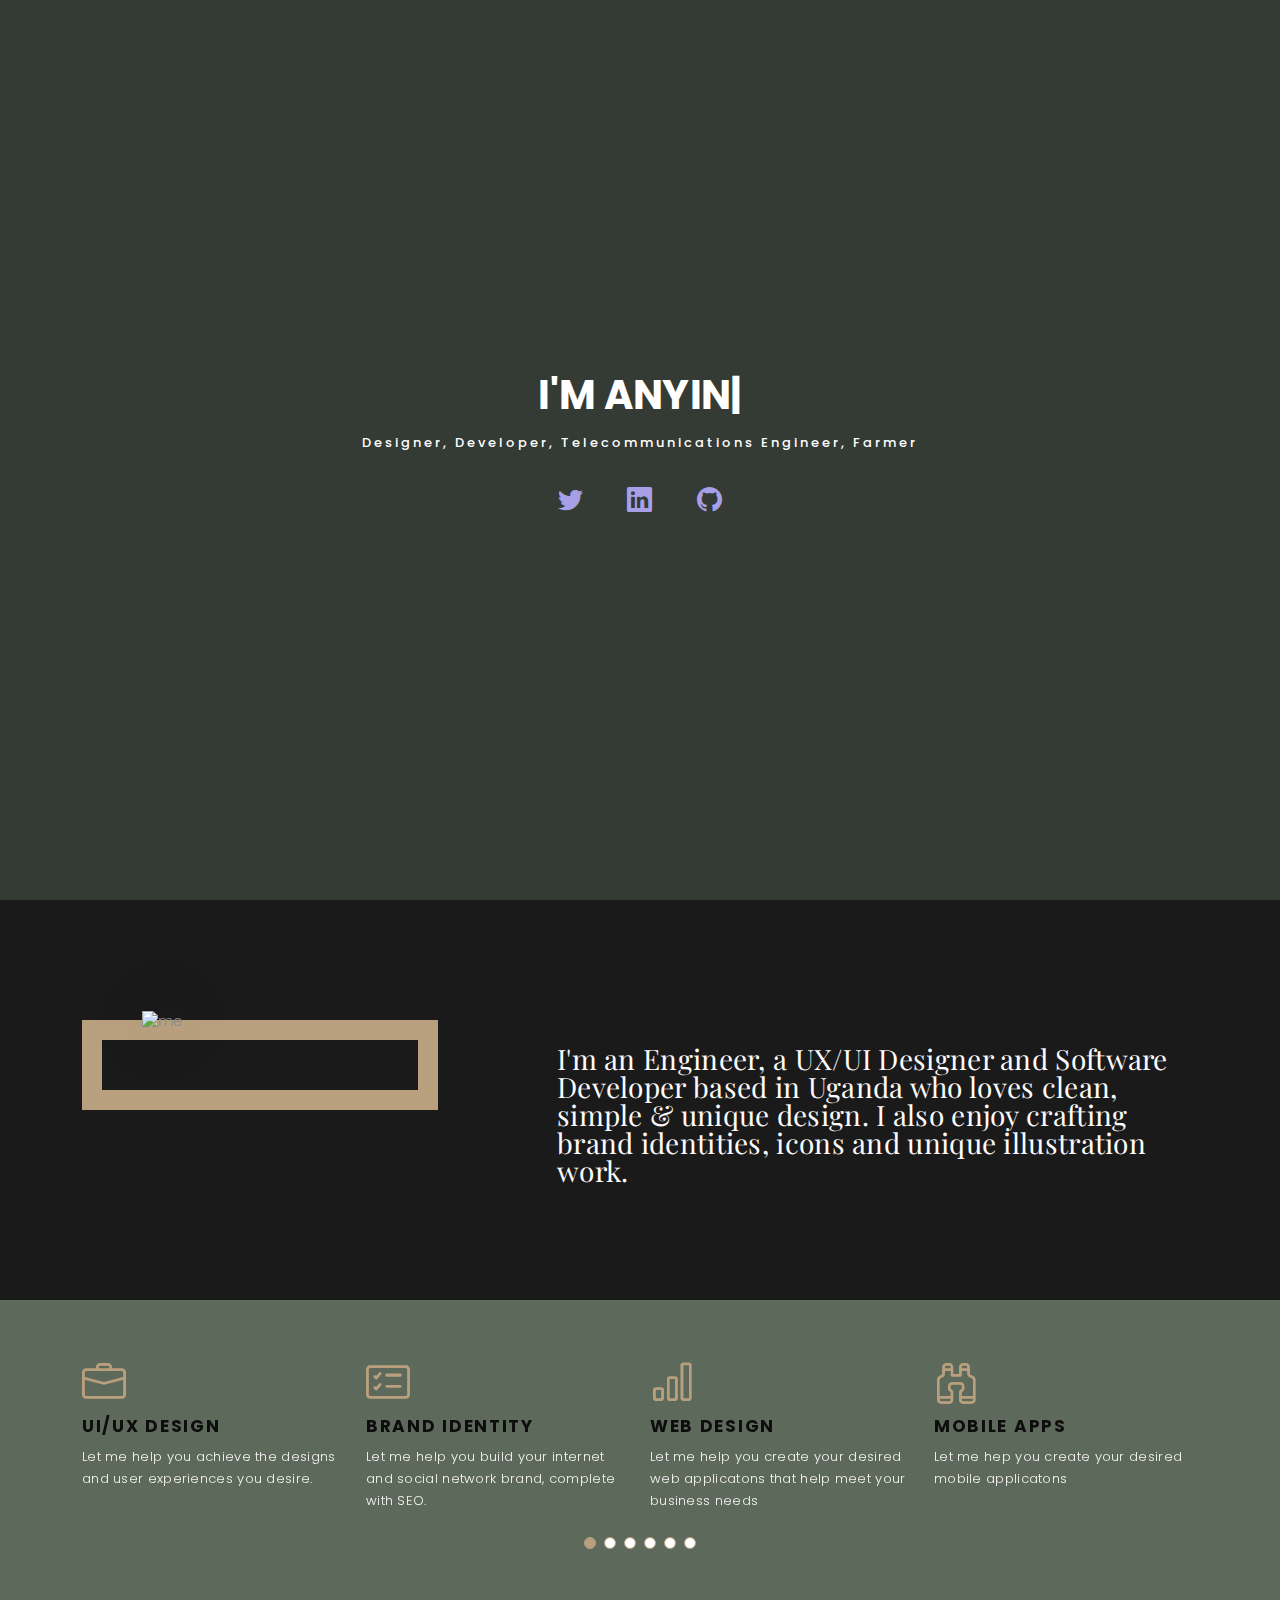
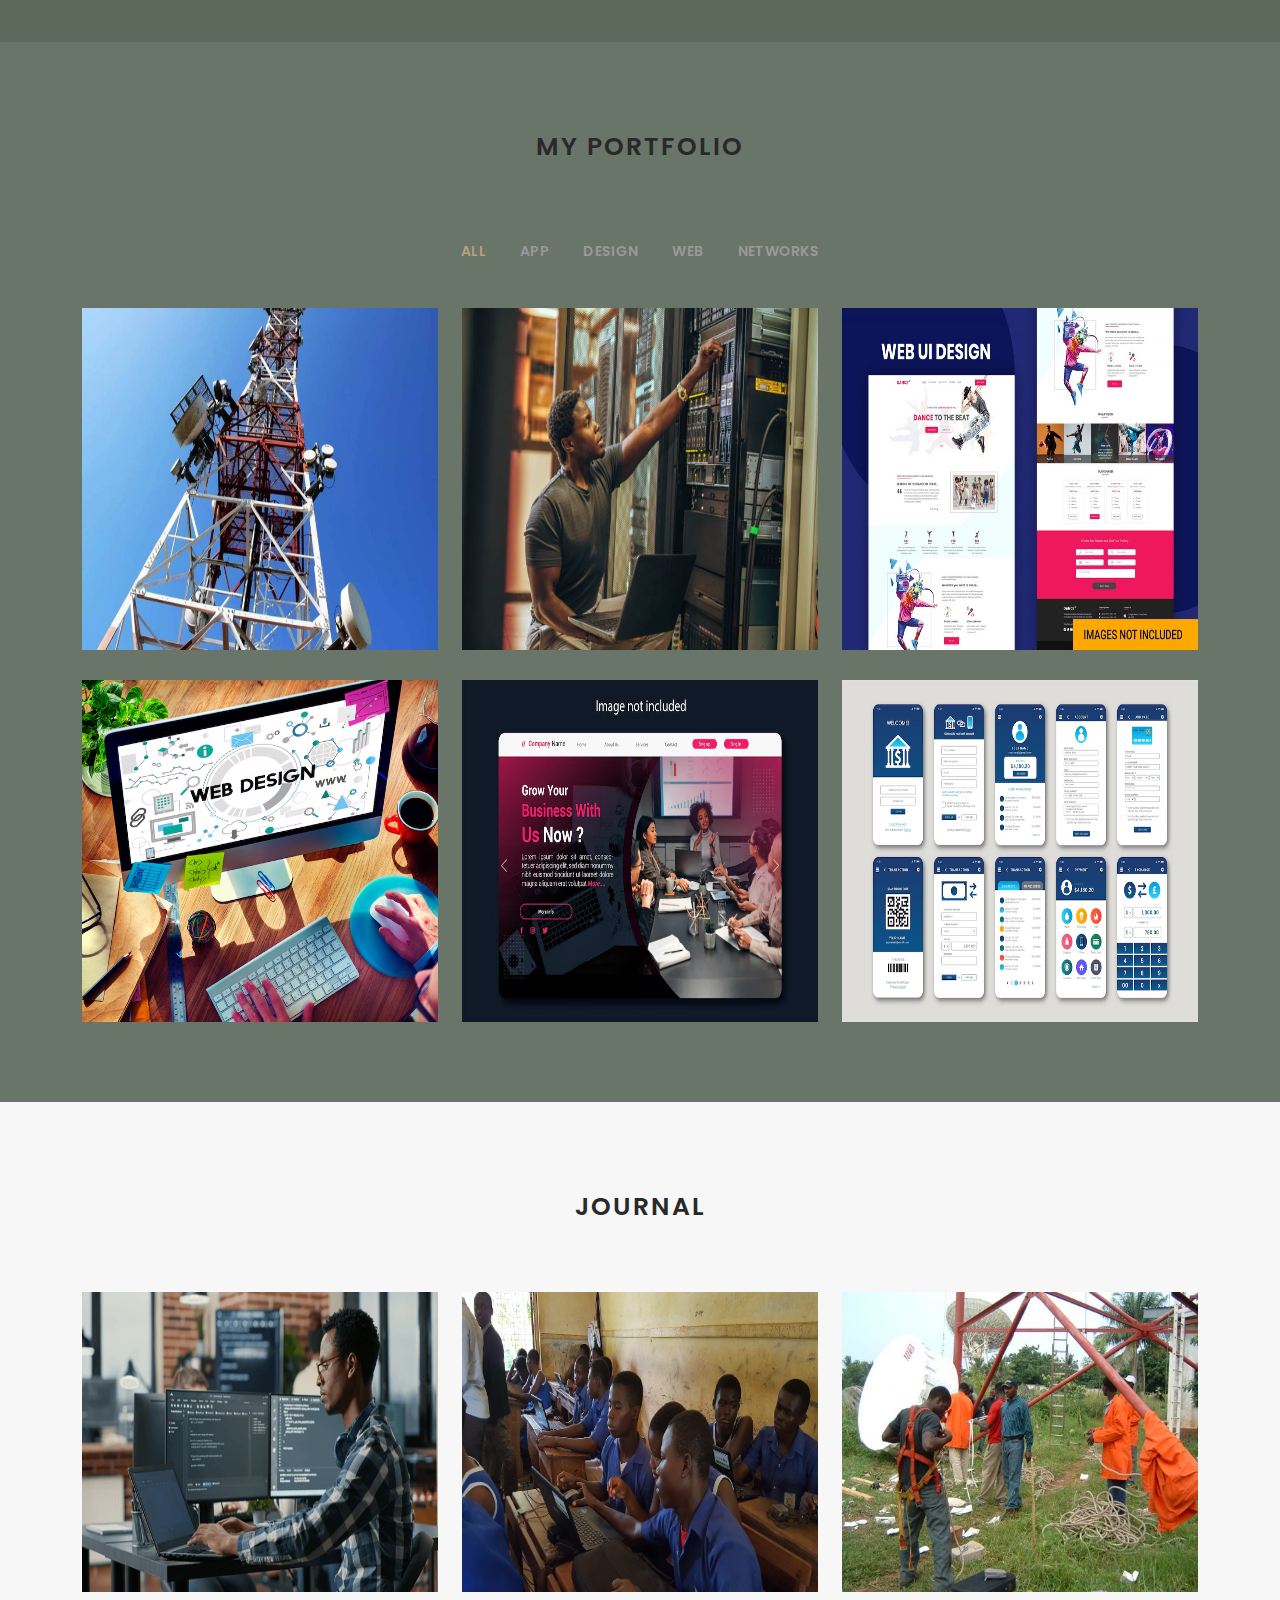
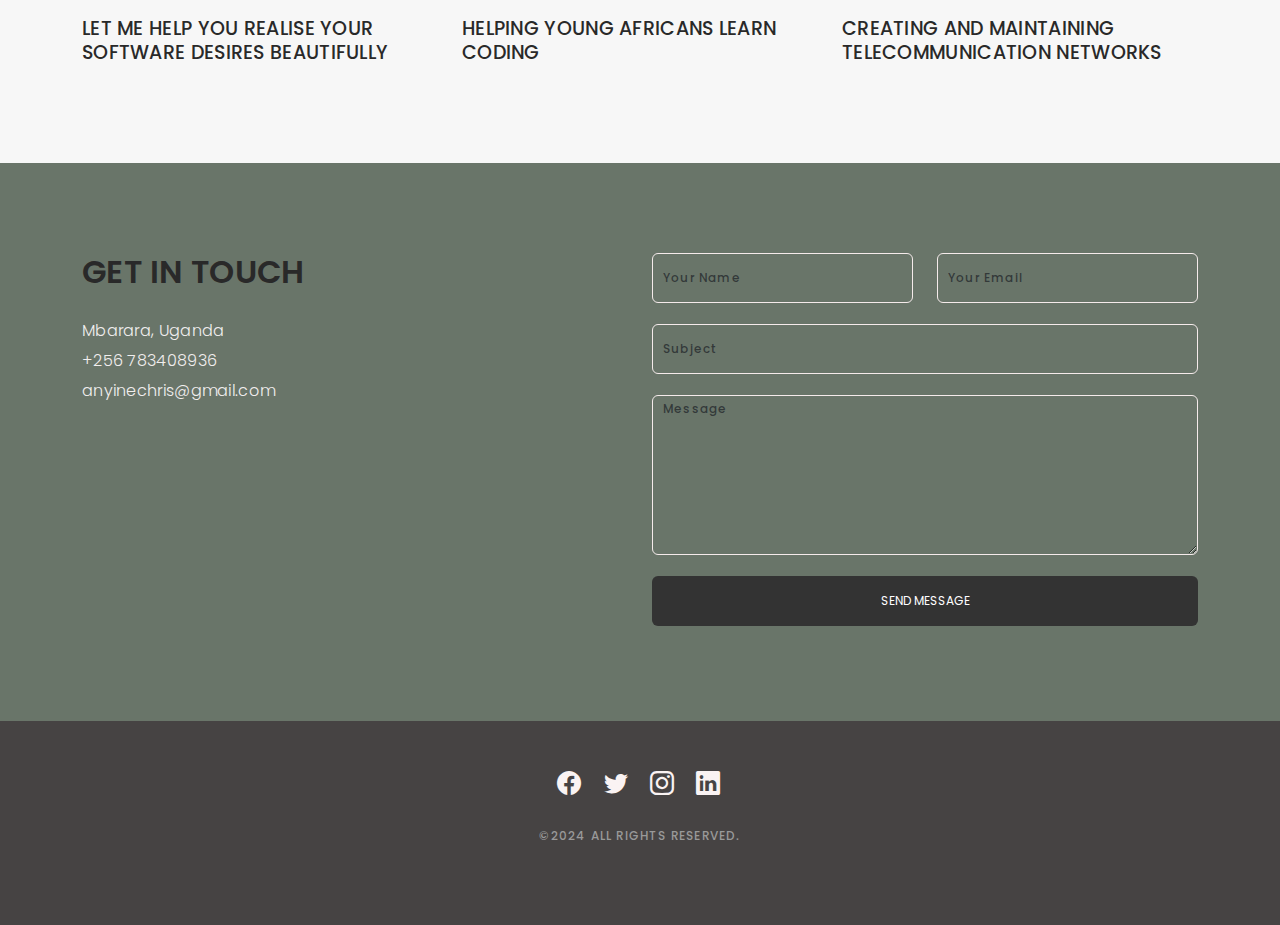
==== commit 5c119501: "just just" ====
--- a/index.html
+++ b/index.html
@@ -134,7 +134,7 @@
                 <i class="bi bi-bar-chart"></i>
                 <span>WEB DESIGN</span>
                 <p class="separator">
-                  Let me hep you create your desired web
+                  Let me help you create your desired web
                   applicatons that help meet your business needs
                 </p>
               </div>
@@ -189,14 +189,15 @@
             <ul id="portfolio-flters">
               <li data-filter="*" class="filter-active">All</li>
               <li data-filter=".filter-app">App</li>
-              <li data-filter=".filter-card">Card</li>
+              <li data-filter=".filter-card">Design</li>
               <li data-filter=".filter-web">Web</li>
+               <li data-filter=".filter-network">Networks</li>
             </ul>
           </div>
         </div>
 
         <div class="row portfolio-container">
-          <div class="col-lg-4 col-md-6 portfolio-item filter-app">
+          <div class="col-lg-4 col-md-6 portfolio-item filter-network">
             <img
               src="assets/img/portfolio/Airtel-Africa-to-sell-1424-Towers-to-Helios-for-119-million-News-Central-TV_-1160x680_1600x900.webp"
               class="img-fluid" alt="" />
@@ -210,7 +211,7 @@
             </div>
           </div>
 
-          <div class="col-lg-4 col-md-6 portfolio-item filter-web">
+          <div class="col-lg-4 col-md-6 portfolio-item filter-network">
             <img src="assets/img/portfolio/istockphoto-950514452-612x612.jpg" class="img-fluid" alt="" />
             <div class="portfolio-info">
               <h4>Networking</h4>
@@ -221,7 +222,7 @@
             </div>
           </div>
 
-          <div class="col-lg-4 col-md-6 portfolio-item filter-app">
+          <div class="col-lg-4 col-md-6 portfolio-item filter-web">
             <img src="assets/img/portfolio/web-ui-design_266659-8.jpg" class="img-fluid" alt="" />
             <div class="portfolio-info">
               <h4>Web Application</h4>
@@ -233,12 +234,12 @@
             </div>
           </div>
 
-          <div class="col-lg-4 col-md-6 portfolio-item filter-card">
+          <div class="col-lg-4 col-md-6 portfolio-item filter-web">
             <img src="assets/img/portfolio/web-design-technology-browsing-programming-concept_53876-163260.avif"
               class="img-fluid" alt="" />
             <div class="portfolio-info">
               <h4>UI/UX Design</h4>
-              <p>Card</p>
+              <p>Design Experience</p>
               <a href="assets/img/portfolio/web-design-technology-browsing-programming-concept_53876-163260.avif"
                 data-gallery="portfolioGallery" class="portfolio-lightbox preview-link" title="Card 2"><i
                   class="bx bx-plus"></i></a>
@@ -246,7 +247,7 @@
             </div>
           </div>
 
-          <div class="col-lg-4 col-md-6 portfolio-item filter-web">
+          <div class="col-lg-4 col-md-6 portfolio-item filter-card">
             <img src="assets/img/portfolio/business-landing-page-template-design_622997-244.avif" class="img-fluid"
               alt="" />
             <div class="portfolio-info">
